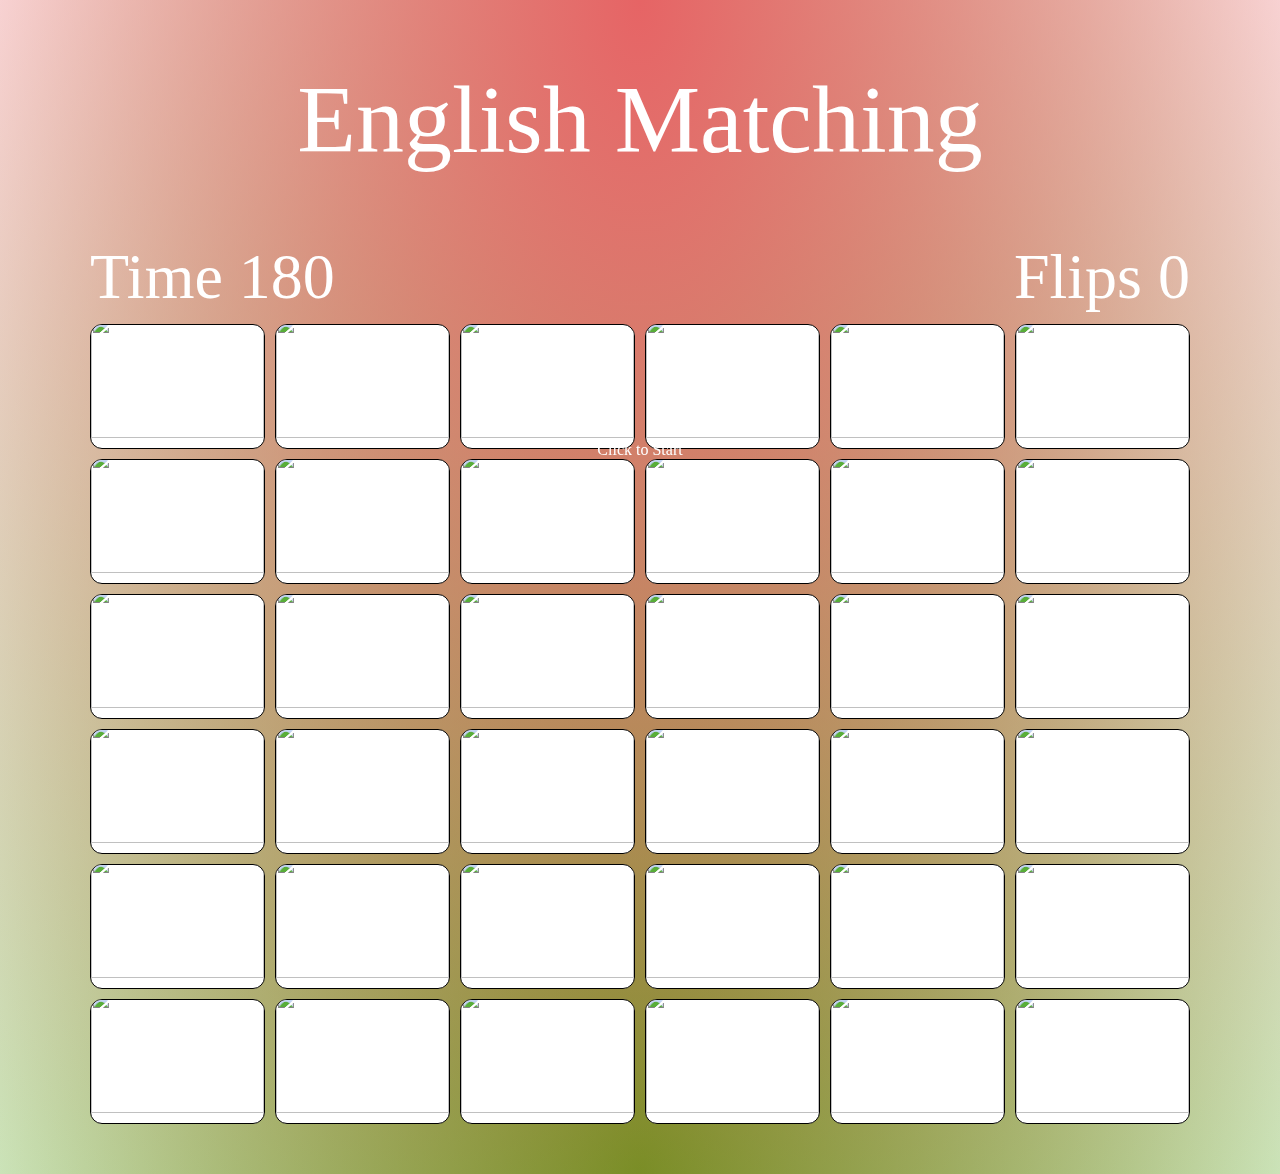
==== index.html @ 0966e4fd "Rename Game.html to index.html" ====
<!DOCTYPE html>
<html lang="en" >
<head>
  <meta charset="UTF-8">
  <title>CodePen - Halloween Card Matching Game</title>
  <link rel='stylesheet' href='https://use.fontawesome.com/releases/v5.3.1/css/all.css'><link rel="stylesheet" href="./style.css">
  <meta name="viewport" content="width=device-width, initial-scale=1.0">
</head>
<body>
<!-- partial:index.partial.html -->
<!DOCTYPE html>
<html>
<head>
  <title>English Matching</title>
</head>

<body>
  <h1 class="page-title">English Matching</h1>
  <div class="overlay-text visible">
    Click to Start
  </div>
  <div id="game-over-text" class="overlay-text">
    GAME OVER
    <span class="overlay-text-small">Click to Restart</span>
  </div>
  <div id="victory-text" class="overlay-text">
    VICTORY
    <span class="overlay-text-small">Click to Restart</span>
  </div>
  <div class="game-container">
    <div class="game-info-container">
      <div class="game-info">
        Time <span id="time-remaining">180</span>
      </div>
      <div class="game-info">
        Flips <span id="flips">0</span>
      </div>
    </div>
    <div class="card">
      <div class="card-back card-face">
        
       
         <img class="spider" src="https://user-images.githubusercontent.com/100898272/156705933-169f14c7-45e8-4ee2-b657-b16a61bffad6.png"
		height=100%
		width=100% />
      </div>
      <div class="card-front card-face">
         <img class="card-value" src="https://user-images.githubusercontent.com/100898272/156705496-aac54f64-726a-4446-b147-4ccee9ac0ccd.png"
		height=100%
		width=100% />
      </div>
    </div>
    <div class="card">
      <div class="card-back card-face">
        
       
         <img class="spider" src="https://user-images.githubusercontent.com/100898272/156705933-169f14c7-45e8-4ee2-b657-b16a61bffad6.png"
		height=100%
		width=100% />
      </div>
      <div class="card-front card-face">
         <img class="card-value" src="https://user-images.githubusercontent.com/100898272/156705496-aac54f64-726a-4446-b147-4ccee9ac0ccd.png"
		height=100%
		width=100% />
      </div>
    </div>
    <div class="card">
      <div class="card-back card-face">
        
       
         <img class="spider" src="https://user-images.githubusercontent.com/100898272/156705933-169f14c7-45e8-4ee2-b657-b16a61bffad6.png"
		height=100%
		width=100% />
      </div>
      <div class="card-front card-face">
         <img class="card-value" src="https://user-images.githubusercontent.com/100898272/156705510-7d9829da-701b-4348-ac73-a3bd9e05caec.png"
		height=100%
		width=100% />
      </div>
    </div>
    <div class="card">
      <div class="card-back card-face">
        
       
         <img class="spider" src="https://user-images.githubusercontent.com/100898272/156705933-169f14c7-45e8-4ee2-b657-b16a61bffad6.png"
		height=100%
		width=100% />
      </div>
      <div class="card-front card-face">
         <img class="card-value" src="https://user-images.githubusercontent.com/100898272/156705510-7d9829da-701b-4348-ac73-a3bd9e05caec.png"
		height=100%
		width=100% />
      </div>
    </div>
   <div class="card">
      <div class="card-back card-face">
        
       
         <img class="spider" src="https://user-images.githubusercontent.com/100898272/156705933-169f14c7-45e8-4ee2-b657-b16a61bffad6.png"
		height=100%
		width=100% />
      </div>
      <div class="card-front card-face">
         <img class="card-value" src="https://user-images.githubusercontent.com/100898272/156705521-0e39ee3a-393b-4f1c-b01b-2b45691d04fe.png"
		height=100%
		width=100% />
      </div>
    </div>
    <div class="card">
      <div class="card-back card-face">
        
       
         <img class="spider" src="https://user-images.githubusercontent.com/100898272/156705933-169f14c7-45e8-4ee2-b657-b16a61bffad6.png"
		height=100%
		width=100% />
      </div>
      <div class="card-front card-face">
         <img class="card-value" src="https://user-images.githubusercontent.com/100898272/156705521-0e39ee3a-393b-4f1c-b01b-2b45691d04fe.png"
		height=100%
		width=100% />
      </div>
    </div>
   <div class="card">
      <div class="card-back card-face">
        
       
         <img class="spider" src="https://user-images.githubusercontent.com/100898272/156705933-169f14c7-45e8-4ee2-b657-b16a61bffad6.png"
		height=100%
		width=100% />
      </div>
      <div class="card-front card-face">
         <img class="card-value" src="https://user-images.githubusercontent.com/100898272/156705526-953dbed5-3d40-4a53-9476-b2b3c7147370.png"
		height=100%
		width=100% />
      </div>
    </div>
   <div class="card">
      <div class="card-back card-face">
        
       
         <img class="spider" src="https://user-images.githubusercontent.com/100898272/156705933-169f14c7-45e8-4ee2-b657-b16a61bffad6.png"
		height=100%
		width=100% />
      </div>
      <div class="card-front card-face">
         <img class="card-value" src="https://user-images.githubusercontent.com/100898272/156705526-953dbed5-3d40-4a53-9476-b2b3c7147370.png"
		height=100%
		width=100% />
      </div>
    </div>
    <div class="card">
      <div class="card-back card-face">
        
       
         <img class="spider" src="https://user-images.githubusercontent.com/100898272/156705933-169f14c7-45e8-4ee2-b657-b16a61bffad6.png"
		height=100%
		width=100% />
      </div>
      <div class="card-front card-face">
         <img class="card-value" src="https://user-images.githubusercontent.com/100898272/156705531-0779aeeb-0baa-4b3f-b584-67cf5a482c87.png"
		height=100%
		width=100% />
      </div>
    </div>
   <div class="card">
      <div class="card-back card-face">
        
       
         <img class="spider" src="https://user-images.githubusercontent.com/100898272/156705933-169f14c7-45e8-4ee2-b657-b16a61bffad6.png"
		height=100%
		width=100% />
      </div>
      <div class="card-front card-face">
         <img class="card-value" src="https://user-images.githubusercontent.com/100898272/156705531-0779aeeb-0baa-4b3f-b584-67cf5a482c87.png"
		height=100%
		width=100% />
      </div>
    </div>
   <div class="card">
      <div class="card-back card-face">
        
       
         <img class="spider" src="https://user-images.githubusercontent.com/100898272/156705933-169f14c7-45e8-4ee2-b657-b16a61bffad6.png"
		height=100%
		width=100% />
      </div>
      <div class="card-front card-face">
         <img class="card-value" src="https://user-images.githubusercontent.com/100898272/156705535-9e7d40fc-11b1-46f9-9b13-ecfb3500dea2.png"
		height=100%
		width=100% />
      </div>
    </div>
   <div class="card">
      <div class="card-back card-face">
        
       
         <img class="spider" src="https://user-images.githubusercontent.com/100898272/156705933-169f14c7-45e8-4ee2-b657-b16a61bffad6.png"
		height=100%
		width=100% />
      </div>
      <div class="card-front card-face">
         <img class="card-value" src="https://user-images.githubusercontent.com/100898272/156705535-9e7d40fc-11b1-46f9-9b13-ecfb3500dea2.png"
		height=100%
		width=100% />
      </div>
    </div>
  <div class="card">
      <div class="card-back card-face">
        
       
         <img class="spider" src="https://user-images.githubusercontent.com/100898272/156705933-169f14c7-45e8-4ee2-b657-b16a61bffad6.png"
		height=100%
		width=100% />
      </div>
      <div class="card-front card-face">
         <img class="card-value" src="https://user-images.githubusercontent.com/100898272/156706523-9264a5cc-a74f-4266-a680-e77778433eb3.png"
		height=100%
		width=100% />
      </div>
    </div>
    <div class="card">
      <div class="card-back card-face">
        
       
         <img class="spider" src="https://user-images.githubusercontent.com/100898272/156705933-169f14c7-45e8-4ee2-b657-b16a61bffad6.png"
		height=100%
		width=100% />
      </div>
      <div class="card-front card-face">
         <img class="card-value" src="https://user-images.githubusercontent.com/100898272/156706523-9264a5cc-a74f-4266-a680-e77778433eb3.png"
		height=100%
		width=100% />
      </div>
    </div>
    <div class="card">
      <div class="card-back card-face">
        
       
         <img class="spider" src="https://user-images.githubusercontent.com/100898272/156705933-169f14c7-45e8-4ee2-b657-b16a61bffad6.png"
		height=100%
		width=100% />
      </div>
      <div class="card-front card-face">
         <img class="card-value" src="https://user-images.githubusercontent.com/100898272/156706540-987090fb-4ddc-48cc-b35a-414b3af1d86f.png"
		height=100%
		width=100% />
      </div>
    </div>
    <div class="card">
      <div class="card-back card-face">
        
       
         <img class="spider" src="https://user-images.githubusercontent.com/100898272/156705933-169f14c7-45e8-4ee2-b657-b16a61bffad6.png"
		height=100%
		width=100% />
      </div>
      <div class="card-front card-face">
         <img class="card-value" src="https://user-images.githubusercontent.com/100898272/156706540-987090fb-4ddc-48cc-b35a-414b3af1d86f.png"
		height=100%
		width=100% />
      </div>
    </div>
   <div class="card">
      <div class="card-back card-face">
        
       
         <img class="spider" src="https://user-images.githubusercontent.com/100898272/156705933-169f14c7-45e8-4ee2-b657-b16a61bffad6.png"
		height=100%
		width=100% />
      </div>
      <div class="card-front card-face">
         <img class="card-value" src="https://user-images.githubusercontent.com/100898272/156706547-aed818b0-c39d-4d94-be36-0a10127a3ea6.png"
		height=100%
		width=100% />
      </div>
    </div>
    <div class="card">
      <div class="card-back card-face">
        
       
         <img class="spider" src="https://user-images.githubusercontent.com/100898272/156705933-169f14c7-45e8-4ee2-b657-b16a61bffad6.png"
		height=100%
		width=100% />
      </div>
      <div class="card-front card-face">
         <img class="card-value" src="https://user-images.githubusercontent.com/100898272/156706547-aed818b0-c39d-4d94-be36-0a10127a3ea6.png"
		height=100%
		width=100% />
      </div>
    </div>
   <div class="card">
      <div class="card-back card-face">
        
       
         <img class="spider" src="https://user-images.githubusercontent.com/100898272/156705933-169f14c7-45e8-4ee2-b657-b16a61bffad6.png"
		height=100%
		width=100% />
      </div>
      <div class="card-front card-face">
         <img class="card-value" src="https://user-images.githubusercontent.com/100898272/156706555-fb93147d-bb76-4562-9a2c-64f6d8503f13.png"
		height=100%
		width=100% />
      </div>
    </div>
   <div class="card">
      <div class="card-back card-face">
        
       
         <img class="spider" src="https://user-images.githubusercontent.com/100898272/156705933-169f14c7-45e8-4ee2-b657-b16a61bffad6.png"
		height=100%
		width=100% />
      </div>
      <div class="card-front card-face">
         <img class="card-value" src="https://user-images.githubusercontent.com/100898272/156706555-fb93147d-bb76-4562-9a2c-64f6d8503f13.png"
		height=100%
		width=100% />
      </div>
    </div>
    <div class="card">
      <div class="card-back card-face">
        
       
         <img class="spider" src="https://user-images.githubusercontent.com/100898272/156705933-169f14c7-45e8-4ee2-b657-b16a61bffad6.png"
		height=100%
		width=100% />
      </div>
      <div class="card-front card-face">
         <img class="card-value" src="https://user-images.githubusercontent.com/100898272/156706564-e84c386c-4c3e-456c-8547-d40b48901c0b.png"
		height=100%
		width=100% />
      </div>
    </div>
   <div class="card">
      <div class="card-back card-face">
        
       
         <img class="spider" src="https://user-images.githubusercontent.com/100898272/156705933-169f14c7-45e8-4ee2-b657-b16a61bffad6.png"
		height=100%
		width=100% />
      </div>
      <div class="card-front card-face">
         <img class="card-value" src="https://user-images.githubusercontent.com/100898272/156706564-e84c386c-4c3e-456c-8547-d40b48901c0b.png"
		height=100%
		width=100% />
      </div>
    </div>
   <div class="card">
      <div class="card-back card-face">
        
       
         <img class="spider" src="https://user-images.githubusercontent.com/100898272/156705933-169f14c7-45e8-4ee2-b657-b16a61bffad6.png"
		height=100%
		width=100% />
      </div>
      <div class="card-front card-face">
         <img class="card-value" src="https://user-images.githubusercontent.com/100898272/156706566-597dd6d1-7a72-462b-a56a-f07098039c27.png"
		height=100%
		width=100% />
      </div>
    </div>
   <div class="card">
      <div class="card-back card-face">
        
       
         <img class="spider" src="https://user-images.githubusercontent.com/100898272/156705933-169f14c7-45e8-4ee2-b657-b16a61bffad6.png"
		height=100%
		width=100% />
      </div>
      <div class="card-front card-face">
         <img class="card-value" src="https://user-images.githubusercontent.com/100898272/156706566-597dd6d1-7a72-462b-a56a-f07098039c27.png"
		height=100%
		width=100% />
      </div>
    </div>
<div class="card">
      <div class="card-back card-face">
        
       
         <img class="spider" src="https://user-images.githubusercontent.com/100898272/156705933-169f14c7-45e8-4ee2-b657-b16a61bffad6.png"
		height=100%
		width=100% />
      </div>
      <div class="card-front card-face">
         <img class="card-value" src="https://user-images.githubusercontent.com/100898272/156706570-548b09d2-8688-4b89-a5d2-d0da3095db58.png"
		height=100%
		width=100% />
      </div>
    </div>
   <div class="card">
      <div class="card-back card-face">
        
       
         <img class="spider" src="https://user-images.githubusercontent.com/100898272/156705933-169f14c7-45e8-4ee2-b657-b16a61bffad6.png"
		height=100%
		width=100% />
      </div>
      <div class="card-front card-face">
         <img class="card-value" src="https://user-images.githubusercontent.com/100898272/156706570-548b09d2-8688-4b89-a5d2-d0da3095db58.png"
		height=100%
		width=100% />
      </div>
    </div><div class="card">
      <div class="card-back card-face">
        
       
         <img class="spider" src="https://user-images.githubusercontent.com/100898272/156705933-169f14c7-45e8-4ee2-b657-b16a61bffad6.png"
		height=100%
		width=100% />
      </div>
      <div class="card-front card-face">
         <img class="card-value" src="https://user-images.githubusercontent.com/100898272/156706575-e2cd18ba-7a4e-4e1d-94fe-3e03134be5a5.png"
		height=100%
		width=100% />
      </div>
    </div>
   <div class="card">
      <div class="card-back card-face">
        
       
         <img class="spider" src="https://user-images.githubusercontent.com/100898272/156705933-169f14c7-45e8-4ee2-b657-b16a61bffad6.png"
		height=100%
		width=100% />
      </div>
      <div class="card-front card-face">
         <img class="card-value" src="https://user-images.githubusercontent.com/100898272/156706575-e2cd18ba-7a4e-4e1d-94fe-3e03134be5a5.png"
		height=100%
		width=100% />
      </div>
    </div><div class="card">
      <div class="card-back card-face">
        
       
         <img class="spider" src="https://user-images.githubusercontent.com/100898272/156705933-169f14c7-45e8-4ee2-b657-b16a61bffad6.png"
		height=100%
		width=100% />
      </div>
      <div class="card-front card-face">
         <img class="card-value" src="https://user-images.githubusercontent.com/100898272/156706582-b5665379-726a-456d-8518-91feb903bbc4.png"
		height=100%
		width=100% />
      </div>
    </div>
   <div class="card">
      <div class="card-back card-face">
        
       
         <img class="spider" src="https://user-images.githubusercontent.com/100898272/156705933-169f14c7-45e8-4ee2-b657-b16a61bffad6.png"
		height=100%
		width=100% />
      </div>
      <div class="card-front card-face">
         <img class="card-value" src="https://user-images.githubusercontent.com/100898272/156706582-b5665379-726a-456d-8518-91feb903bbc4.png"
		height=100%
		width=100% />
      </div>
    </div><div class="card">
      <div class="card-back card-face">
        
       
         <img class="spider" src="https://user-images.githubusercontent.com/100898272/156705933-169f14c7-45e8-4ee2-b657-b16a61bffad6.png"
		height=100%
		width=100% />
      </div>
      <div class="card-front card-face">
         <img class="card-value" src="https://user-images.githubusercontent.com/100898272/156706593-e77d6384-0fb2-4a97-952d-b6ee3f6651bc.png"
		height=100%
		width=100% />
      </div>
    </div>
   <div class="card">
      <div class="card-back card-face">
        
       
         <img class="spider" src="https://user-images.githubusercontent.com/100898272/156705933-169f14c7-45e8-4ee2-b657-b16a61bffad6.png"
		height=100%
		width=100% />
      </div>
      <div class="card-front card-face">
         <img class="card-value" src="https://user-images.githubusercontent.com/100898272/156706593-e77d6384-0fb2-4a97-952d-b6ee3f6651bc.png"
		height=100%
		width=100% />
      </div>
    </div><div class="card">
      <div class="card-back card-face">
        
       
         <img class="spider" src="https://user-images.githubusercontent.com/100898272/156705933-169f14c7-45e8-4ee2-b657-b16a61bffad6.png"
		height=100%
		width=100% />
      </div>
      <div class="card-front card-face">
         <img class="card-value" src="https://user-images.githubusercontent.com/100898272/156706600-6d1b7e76-93d5-416f-93ad-53df4dec6a13.png"
		height=100%
		width=100% />
      </div>
    </div>
   <div class="card">
      <div class="card-back card-face">
        
       
         <img class="spider" src="https://user-images.githubusercontent.com/100898272/156705933-169f14c7-45e8-4ee2-b657-b16a61bffad6.png"
		height=100%
		width=100% />
      </div>
      <div class="card-front card-face">
         <img class="card-value" src="https://user-images.githubusercontent.com/100898272/156706600-6d1b7e76-93d5-416f-93ad-53df4dec6a13.png"
		height=100%
		width=100% />
      </div>
    </div><div class="card">
      <div class="card-back card-face">
        
       
         <img class="spider" src="https://user-images.githubusercontent.com/100898272/156705933-169f14c7-45e8-4ee2-b657-b16a61bffad6.png"
		height=100%
		width=100% />
      </div>
      <div class="card-front card-face">
         <img class="card-value" src="https://user-images.githubusercontent.com/100898272/156706613-9b2b8c86-9d1a-487a-8635-e20df8571b2d.png"
		height=100%
		width=100% />
      </div>
    </div>
   <div class="card">
      <div class="card-back card-face">
        
       
         <img class="spider" src="https://user-images.githubusercontent.com/100898272/156705933-169f14c7-45e8-4ee2-b657-b16a61bffad6.png"
		height=100%
		width=100% />
      </div>
      <div class="card-front card-face">
         <img class="card-value" src="https://user-images.githubusercontent.com/100898272/156706613-9b2b8c86-9d1a-487a-8635-e20df8571b2d.png"
		height=100%
		width=100% />
      </div>
    </div>
  </div>
</body>
 
      
      
     
      
      
      
      
      
      
      
      
      
      
    
</html>
<!-- partial -->
  <script  src="./script.js"></script>

</body>
</html>
---- style.css ----
@font-face {
  font-family: "Monaco";
  //src: url("https://raw.githubusercontent.com/WebDevSimplified/Mix-Or-Match/master/Assets/Fonts/Creepy.woff?raw=true") format("woff"), url("https://raw.githubusercontent.com/WebDevSimplified/Mix-Or-Match/master/Assets/Fonts/Creepy.woff2?raw=true") format("woff2")
}

@font-face {
  font-family: "Monaco";
  //src: url("https://raw.githubusercontent.com/WebDevSimplified/Mix-Or-Match/master/Assets/Fonts/Lunacy.woff") format("woff"), url("https://raw.githubusercontent.com/WebDevSimplified/Mix-Or-Match/master/Assets/Fonts/Lunacy.woff2") format("woff2")
}

* {
  box-sizing: border-box;
}

html {
  min-height: 100vh;
  cursor: url("https://raw.githubusercontent.com/WebDevSimplified/Mix-Or-Match/master/Assets/Cursors/Ghost.cur"), auto;
}

body {
  margin: 0;
  background: radial-gradient(ellipse at top, #e66465, transparent),
            radial-gradient(ellipse at bottom, #4d9f0c, transparent);
}

.page-title {
  color: white;
  font-family: Creepy, serif;
  font-weight: normal;
  text-align: center;
  font-size: 6em;
}

.game-info-container {
  grid-column: 1 / -1;
  display: flex;
  justify-content: space-between;
}

.game-info {
  font-family: Lunacy, serif;
  color: white;
  font-size: 4em;
}

.game-container {
  display: grid;
  grid-template-columns: repeat(6, auto);
  grid-gap: 10px;
  margin: 50px;
  justify-content: center;
  perspective: 500px;
}

.card {
  position: relative;
  height: 125px;
  width: 175px;
}

.card:hover {
  cursor: url("https://raw.githubusercontent.com/WebDevSimplified/Mix-Or-Match/master/Assets/Cursors/GhostHover.cur"), auto;
}

.card-face {
  position: absolute;
  width: 100%;
  height: 100%;
  display: flex;
  justify-content: center;
  align-items: center;
  overflow: hidden;
  backface-visibility: hidden;
  border-radius: 12px;
  border-width: 1px;
  border-style: solid;
  transition: transform 500ms ease-in-out;
}

.card.visible .card-back {
  transform: rotateY(-180deg);
}

.card.visible .card-front {
  transform: rotateY(0)
}

.card.matched .card-value {
  animation: blinker 1s linear infinite 500ms;
  animation-iteration-count: 1;
}

.overlay-text {
  display: none;
  position: fixed;
  top: 0;
  left: 0;
  right: 0;
  bottom: 0;
  justify-content: center;
  align-items: center;
  z-index: 100;
  color: white;
  font-family: Creepy, serif;
}

.overlay-text-small {
  font-size: .3em;
}

.overlay-text.visible {
  display: flex;
  flex-direction: column;
  animation: overlay-grow 500ms forwards;
}

@keyframes overlay-grow {
  from {
    background-color: rgba(0, 0, 0, 0);
    font-size: 0;
  }
  to {
    background-color: rgba(0, 0, 0, .8);
    font-size: 10em;
  }
}

@keyframes blinker {
  0% { opacity: 0; }
}

.card-back {
  background-color: white;
  border-color: radial-gradient(#e66465, #9198e5);
}

.card-front {
  background-color: white;
  border-color: radial-gradient(#e66465, #9198e5);
  transform: rotateY(180deg);
}

.card-value {
  transition: transform 100ms ease-in-out;
  transform: scale(.9);
}

.card-front:hover .card-value {
  transform: scale(1);
}

.cob-web {
  position: absolute;
  width: 47px;
  height: 47px;
  transition: width 100ms ease-in-out, height 100ms ease-in-out;
}

.card-face:hover .cob-web {
  width: 52px;
  height: 52px;
}

.cob-web-top-left {
  transform: rotate(270deg);
  top: 0;
  left: 0;
}

.cob-web-top-right {
  top: 0;
  right: 0;
}

.cob-web-bottom-left {
  transform: rotate(180deg);
  bottom: 0;
  left: 0;
}

.cob-web-bottom-right {
  transform: rotate(90deg);
  bottom: 0;
  right: 0;
}

.spider {
  align-self: flex-start;
  transform: translateY(-10px);
  transition: transform 100ms ease-in-out;
}

.card-back:hover .spider {
  transform: translateY(0)
}

@media (max-width: 600px) {
  .game-container {
    grid-template-columns: repeat(2, auto);
  }

  .game-info-container {
    flex-direction: column;
    align-items: center;
  }
}














/* Background Styles Only */

@import url('https://fonts.googleapis.com/css?family=Raleway');

.side-links {
  position: absolute;
  top: 15px;
  right: 15px;
}

.side-link {
  font-family: Raleway;
  display: flex;
  align-items: center;
  justify-content: center;
  text-decoration: none;
  margin-bottom: 10px;
  color: white;
  width: 180px;
  padding: 10px 0;
  border-radius: 10px;
}

.side-link-youtube {
  background-color: red;
}

.side-link-twitter {
  background-color: #1DA1F2;
}

.side-link-github {
  background-color: #6e5494;
}

.side-link-text {
  margin-left: 10px;
  font-size: 18px;
}

.side-link-icon {
  color: white;
  font-size: 30px;
}
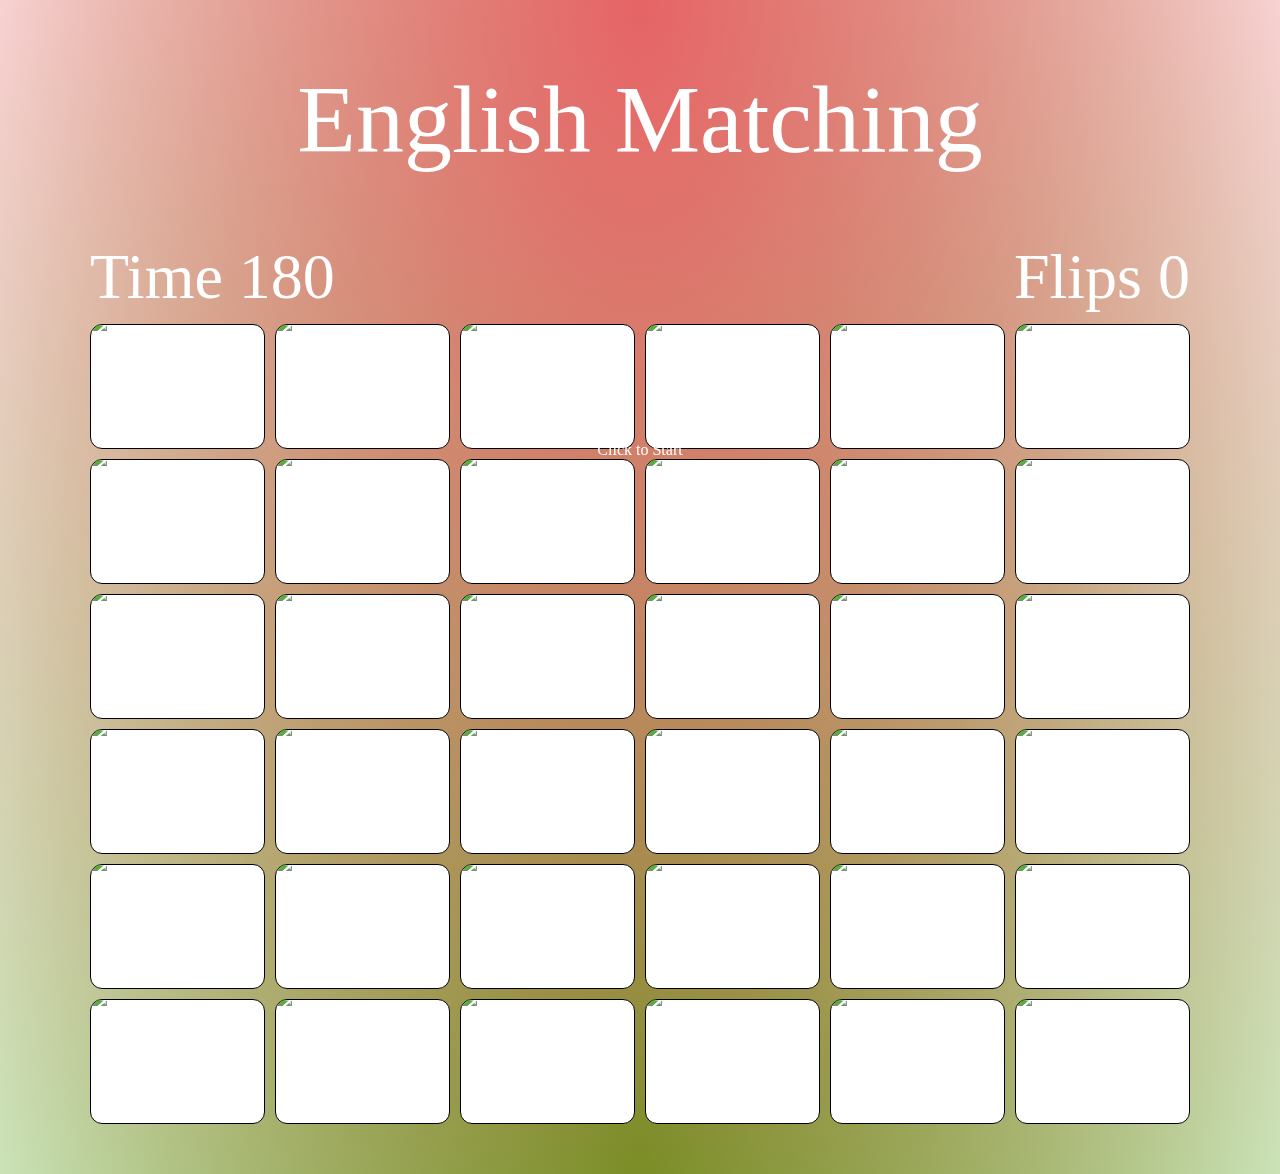
==== commit ed3c2693: "Add files via upload" ====
--- a/index.html
+++ b/index.html
@@ -41,167 +41,143 @@
         
        
          <img class="spider" src="https://user-images.githubusercontent.com/100898272/156705933-169f14c7-45e8-4ee2-b657-b16a61bffad6.png"
-		height=100%
-		width=100% />
+		style="width:100%;">
       </div>
       <div class="card-front card-face">
          <img class="card-value" src="https://user-images.githubusercontent.com/100898272/156705496-aac54f64-726a-4446-b147-4ccee9ac0ccd.png"
-		height=100%
-		width=100% />
-      </div>
-    </div>
-    <div class="card">
-      <div class="card-back card-face">
-        
-       
-         <img class="spider" src="https://user-images.githubusercontent.com/100898272/156705933-169f14c7-45e8-4ee2-b657-b16a61bffad6.png"
-		height=100%
-		width=100% />
+		style="width:100%;">
+      </div>
+    </div>
+    <div class="card">
+      <div class="card-back card-face">
+        
+       
+         <img class="spider" src="https://user-images.githubusercontent.com/100898272/156705933-169f14c7-45e8-4ee2-b657-b16a61bffad6.png"
+		style="width:100%;">
       </div>
       <div class="card-front card-face">
          <img class="card-value" src="https://user-images.githubusercontent.com/100898272/156705496-aac54f64-726a-4446-b147-4ccee9ac0ccd.png"
-		height=100%
-		width=100% />
-      </div>
-    </div>
-    <div class="card">
-      <div class="card-back card-face">
-        
-       
-         <img class="spider" src="https://user-images.githubusercontent.com/100898272/156705933-169f14c7-45e8-4ee2-b657-b16a61bffad6.png"
-		height=100%
-		width=100% />
+		style="width:100%;">
+      </div>
+    </div>
+    <div class="card">
+      <div class="card-back card-face">
+        
+       
+         <img class="spider" src="https://user-images.githubusercontent.com/100898272/156705933-169f14c7-45e8-4ee2-b657-b16a61bffad6.png"
+		style="width:100%;">
       </div>
       <div class="card-front card-face">
          <img class="card-value" src="https://user-images.githubusercontent.com/100898272/156705510-7d9829da-701b-4348-ac73-a3bd9e05caec.png"
-		height=100%
-		width=100% />
-      </div>
-    </div>
-    <div class="card">
-      <div class="card-back card-face">
-        
-       
-         <img class="spider" src="https://user-images.githubusercontent.com/100898272/156705933-169f14c7-45e8-4ee2-b657-b16a61bffad6.png"
-		height=100%
-		width=100% />
+		style="width:100%;">
+      </div>
+    </div>
+    <div class="card">
+      <div class="card-back card-face">
+        
+       
+         <img class="spider" src="https://user-images.githubusercontent.com/100898272/156705933-169f14c7-45e8-4ee2-b657-b16a61bffad6.png"
+		style="width:100%;">
       </div>
       <div class="card-front card-face">
          <img class="card-value" src="https://user-images.githubusercontent.com/100898272/156705510-7d9829da-701b-4348-ac73-a3bd9e05caec.png"
-		height=100%
-		width=100% />
-      </div>
-    </div>
-   <div class="card">
-      <div class="card-back card-face">
-        
-       
-         <img class="spider" src="https://user-images.githubusercontent.com/100898272/156705933-169f14c7-45e8-4ee2-b657-b16a61bffad6.png"
-		height=100%
-		width=100% />
+		style="width:100%;">
+      </div>
+    </div>
+   <div class="card">
+      <div class="card-back card-face">
+        
+       
+         <img class="spider" src="https://user-images.githubusercontent.com/100898272/156705933-169f14c7-45e8-4ee2-b657-b16a61bffad6.png"
+		style="width:100%;">
       </div>
       <div class="card-front card-face">
          <img class="card-value" src="https://user-images.githubusercontent.com/100898272/156705521-0e39ee3a-393b-4f1c-b01b-2b45691d04fe.png"
-		height=100%
-		width=100% />
-      </div>
-    </div>
-    <div class="card">
-      <div class="card-back card-face">
-        
-       
-         <img class="spider" src="https://user-images.githubusercontent.com/100898272/156705933-169f14c7-45e8-4ee2-b657-b16a61bffad6.png"
-		height=100%
-		width=100% />
+		style="width:100%;">
+      </div>
+    </div>
+    <div class="card">
+      <div class="card-back card-face">
+        
+       
+         <img class="spider" src="https://user-images.githubusercontent.com/100898272/156705933-169f14c7-45e8-4ee2-b657-b16a61bffad6.png"
+		style="width:100%;">
       </div>
       <div class="card-front card-face">
          <img class="card-value" src="https://user-images.githubusercontent.com/100898272/156705521-0e39ee3a-393b-4f1c-b01b-2b45691d04fe.png"
-		height=100%
-		width=100% />
-      </div>
-    </div>
-   <div class="card">
-      <div class="card-back card-face">
-        
-       
-         <img class="spider" src="https://user-images.githubusercontent.com/100898272/156705933-169f14c7-45e8-4ee2-b657-b16a61bffad6.png"
-		height=100%
-		width=100% />
+		style="width:100%;">
+      </div>
+    </div>
+   <div class="card">
+      <div class="card-back card-face">
+        
+       
+         <img class="spider" src="https://user-images.githubusercontent.com/100898272/156705933-169f14c7-45e8-4ee2-b657-b16a61bffad6.png"
+		style="width:100%;">
       </div>
       <div class="card-front card-face">
          <img class="card-value" src="https://user-images.githubusercontent.com/100898272/156705526-953dbed5-3d40-4a53-9476-b2b3c7147370.png"
-		height=100%
-		width=100% />
-      </div>
-    </div>
-   <div class="card">
-      <div class="card-back card-face">
-        
-       
-         <img class="spider" src="https://user-images.githubusercontent.com/100898272/156705933-169f14c7-45e8-4ee2-b657-b16a61bffad6.png"
-		height=100%
-		width=100% />
+		style="width:100%;">
+      </div>
+    </div>
+   <div class="card">
+      <div class="card-back card-face">
+        
+       
+         <img class="spider" src="https://user-images.githubusercontent.com/100898272/156705933-169f14c7-45e8-4ee2-b657-b16a61bffad6.png"
+		style="width:100%;">
       </div>
       <div class="card-front card-face">
          <img class="card-value" src="https://user-images.githubusercontent.com/100898272/156705526-953dbed5-3d40-4a53-9476-b2b3c7147370.png"
-		height=100%
-		width=100% />
-      </div>
-    </div>
-    <div class="card">
-      <div class="card-back card-face">
-        
-       
-         <img class="spider" src="https://user-images.githubusercontent.com/100898272/156705933-169f14c7-45e8-4ee2-b657-b16a61bffad6.png"
-		height=100%
-		width=100% />
+		style="width:100%;">
+      </div>
+    </div>
+    <div class="card">
+      <div class="card-back card-face">
+        
+       
+         <img class="spider" src="https://user-images.githubusercontent.com/100898272/156705933-169f14c7-45e8-4ee2-b657-b16a61bffad6.png"
+		style="width:100%;">
       </div>
       <div class="card-front card-face">
          <img class="card-value" src="https://user-images.githubusercontent.com/100898272/156705531-0779aeeb-0baa-4b3f-b584-67cf5a482c87.png"
-		height=100%
-		width=100% />
-      </div>
-    </div>
-   <div class="card">
-      <div class="card-back card-face">
-        
-       
-         <img class="spider" src="https://user-images.githubusercontent.com/100898272/156705933-169f14c7-45e8-4ee2-b657-b16a61bffad6.png"
-		height=100%
-		width=100% />
+		style="width:100%;">
+      </div>
+    </div>
+   <div class="card">
+      <div class="card-back card-face">
+        
+       
+         <img class="spider" src="https://user-images.githubusercontent.com/100898272/156705933-169f14c7-45e8-4ee2-b657-b16a61bffad6.png"
+		style="width:100%;">
       </div>
       <div class="card-front card-face">
          <img class="card-value" src="https://user-images.githubusercontent.com/100898272/156705531-0779aeeb-0baa-4b3f-b584-67cf5a482c87.png"
-		height=100%
-		width=100% />
-      </div>
-    </div>
-   <div class="card">
-      <div class="card-back card-face">
-        
-       
-         <img class="spider" src="https://user-images.githubusercontent.com/100898272/156705933-169f14c7-45e8-4ee2-b657-b16a61bffad6.png"
-		height=100%
-		width=100% />
+		style="width:100%;">
+      </div>
+    </div>
+   <div class="card">
+      <div class="card-back card-face">
+        
+       
+         <img class="spider" src="https://user-images.githubusercontent.com/100898272/156705933-169f14c7-45e8-4ee2-b657-b16a61bffad6.png"
+		style="width:100%;">
       </div>
       <div class="card-front card-face">
          <img class="card-value" src="https://user-images.githubusercontent.com/100898272/156705535-9e7d40fc-11b1-46f9-9b13-ecfb3500dea2.png"
-		height=100%
-		width=100% />
-      </div>
-    </div>
-   <div class="card">
-      <div class="card-back card-face">
-        
-       
-         <img class="spider" src="https://user-images.githubusercontent.com/100898272/156705933-169f14c7-45e8-4ee2-b657-b16a61bffad6.png"
-		height=100%
-		width=100% />
+		style="width:100%;">
+      </div>
+    </div>
+   <div class="card">
+      <div class="card-back card-face">
+        
+       
+         <img class="spider" src="https://user-images.githubusercontent.com/100898272/156705933-169f14c7-45e8-4ee2-b657-b16a61bffad6.png"
+		style="width:100%;">
       </div>
       <div class="card-front card-face">
          <img class="card-value" src="https://user-images.githubusercontent.com/100898272/156705535-9e7d40fc-11b1-46f9-9b13-ecfb3500dea2.png"
-		height=100%
-		width=100% />
+		style="width:100%;">
       </div>
     </div>
   <div class="card">
@@ -209,167 +185,143 @@
         
        
          <img class="spider" src="https://user-images.githubusercontent.com/100898272/156705933-169f14c7-45e8-4ee2-b657-b16a61bffad6.png"
-		height=100%
-		width=100% />
+		style="width:100%;">
       </div>
       <div class="card-front card-face">
          <img class="card-value" src="https://user-images.githubusercontent.com/100898272/156706523-9264a5cc-a74f-4266-a680-e77778433eb3.png"
-		height=100%
-		width=100% />
-      </div>
-    </div>
-    <div class="card">
-      <div class="card-back card-face">
-        
-       
-         <img class="spider" src="https://user-images.githubusercontent.com/100898272/156705933-169f14c7-45e8-4ee2-b657-b16a61bffad6.png"
-		height=100%
-		width=100% />
+		style="width:100%;">
+      </div>
+    </div>
+    <div class="card">
+      <div class="card-back card-face">
+        
+       
+         <img class="spider" src="https://user-images.githubusercontent.com/100898272/156705933-169f14c7-45e8-4ee2-b657-b16a61bffad6.png"
+		style="width:100%;">
       </div>
       <div class="card-front card-face">
          <img class="card-value" src="https://user-images.githubusercontent.com/100898272/156706523-9264a5cc-a74f-4266-a680-e77778433eb3.png"
-		height=100%
-		width=100% />
-      </div>
-    </div>
-    <div class="card">
-      <div class="card-back card-face">
-        
-       
-         <img class="spider" src="https://user-images.githubusercontent.com/100898272/156705933-169f14c7-45e8-4ee2-b657-b16a61bffad6.png"
-		height=100%
-		width=100% />
+		style="width:100%;">
+      </div>
+    </div>
+    <div class="card">
+      <div class="card-back card-face">
+        
+       
+         <img class="spider" src="https://user-images.githubusercontent.com/100898272/156705933-169f14c7-45e8-4ee2-b657-b16a61bffad6.png"
+		style="width:100%;">
       </div>
       <div class="card-front card-face">
          <img class="card-value" src="https://user-images.githubusercontent.com/100898272/156706540-987090fb-4ddc-48cc-b35a-414b3af1d86f.png"
-		height=100%
-		width=100% />
-      </div>
-    </div>
-    <div class="card">
-      <div class="card-back card-face">
-        
-       
-         <img class="spider" src="https://user-images.githubusercontent.com/100898272/156705933-169f14c7-45e8-4ee2-b657-b16a61bffad6.png"
-		height=100%
-		width=100% />
+		style="width:100%;">
+      </div>
+    </div>
+    <div class="card">
+      <div class="card-back card-face">
+        
+       
+         <img class="spider" src="https://user-images.githubusercontent.com/100898272/156705933-169f14c7-45e8-4ee2-b657-b16a61bffad6.png"
+		style="width:100%;">
       </div>
       <div class="card-front card-face">
          <img class="card-value" src="https://user-images.githubusercontent.com/100898272/156706540-987090fb-4ddc-48cc-b35a-414b3af1d86f.png"
-		height=100%
-		width=100% />
-      </div>
-    </div>
-   <div class="card">
-      <div class="card-back card-face">
-        
-       
-         <img class="spider" src="https://user-images.githubusercontent.com/100898272/156705933-169f14c7-45e8-4ee2-b657-b16a61bffad6.png"
-		height=100%
-		width=100% />
+		style="width:100%;">
+      </div>
+    </div>
+   <div class="card">
+      <div class="card-back card-face">
+        
+       
+         <img class="spider" src="https://user-images.githubusercontent.com/100898272/156705933-169f14c7-45e8-4ee2-b657-b16a61bffad6.png"
+		style="width:100%;">
       </div>
       <div class="card-front card-face">
          <img class="card-value" src="https://user-images.githubusercontent.com/100898272/156706547-aed818b0-c39d-4d94-be36-0a10127a3ea6.png"
-		height=100%
-		width=100% />
-      </div>
-    </div>
-    <div class="card">
-      <div class="card-back card-face">
-        
-       
-         <img class="spider" src="https://user-images.githubusercontent.com/100898272/156705933-169f14c7-45e8-4ee2-b657-b16a61bffad6.png"
-		height=100%
-		width=100% />
+		style="width:100%;">
+      </div>
+    </div>
+    <div class="card">
+      <div class="card-back card-face">
+        
+       
+         <img class="spider" src="https://user-images.githubusercontent.com/100898272/156705933-169f14c7-45e8-4ee2-b657-b16a61bffad6.png"
+		style="width:100%;">
       </div>
       <div class="card-front card-face">
          <img class="card-value" src="https://user-images.githubusercontent.com/100898272/156706547-aed818b0-c39d-4d94-be36-0a10127a3ea6.png"
-		height=100%
-		width=100% />
-      </div>
-    </div>
-   <div class="card">
-      <div class="card-back card-face">
-        
-       
-         <img class="spider" src="https://user-images.githubusercontent.com/100898272/156705933-169f14c7-45e8-4ee2-b657-b16a61bffad6.png"
-		height=100%
-		width=100% />
+		style="width:100%;">
+      </div>
+    </div>
+   <div class="card">
+      <div class="card-back card-face">
+        
+       
+         <img class="spider" src="https://user-images.githubusercontent.com/100898272/156705933-169f14c7-45e8-4ee2-b657-b16a61bffad6.png"
+		style="width:100%;">
       </div>
       <div class="card-front card-face">
          <img class="card-value" src="https://user-images.githubusercontent.com/100898272/156706555-fb93147d-bb76-4562-9a2c-64f6d8503f13.png"
-		height=100%
-		width=100% />
-      </div>
-    </div>
-   <div class="card">
-      <div class="card-back card-face">
-        
-       
-         <img class="spider" src="https://user-images.githubusercontent.com/100898272/156705933-169f14c7-45e8-4ee2-b657-b16a61bffad6.png"
-		height=100%
-		width=100% />
+		style="width:100%;">
+      </div>
+    </div>
+   <div class="card">
+      <div class="card-back card-face">
+        
+       
+         <img class="spider" src="https://user-images.githubusercontent.com/100898272/156705933-169f14c7-45e8-4ee2-b657-b16a61bffad6.png"
+		style="width:100%;">
       </div>
       <div class="card-front card-face">
          <img class="card-value" src="https://user-images.githubusercontent.com/100898272/156706555-fb93147d-bb76-4562-9a2c-64f6d8503f13.png"
-		height=100%
-		width=100% />
-      </div>
-    </div>
-    <div class="card">
-      <div class="card-back card-face">
-        
-       
-         <img class="spider" src="https://user-images.githubusercontent.com/100898272/156705933-169f14c7-45e8-4ee2-b657-b16a61bffad6.png"
-		height=100%
-		width=100% />
+		style="width:100%;">
+      </div>
+    </div>
+    <div class="card">
+      <div class="card-back card-face">
+        
+       
+         <img class="spider" src="https://user-images.githubusercontent.com/100898272/156705933-169f14c7-45e8-4ee2-b657-b16a61bffad6.png"
+		style="width:100%;">
       </div>
       <div class="card-front card-face">
          <img class="card-value" src="https://user-images.githubusercontent.com/100898272/156706564-e84c386c-4c3e-456c-8547-d40b48901c0b.png"
-		height=100%
-		width=100% />
-      </div>
-    </div>
-   <div class="card">
-      <div class="card-back card-face">
-        
-       
-         <img class="spider" src="https://user-images.githubusercontent.com/100898272/156705933-169f14c7-45e8-4ee2-b657-b16a61bffad6.png"
-		height=100%
-		width=100% />
+		style="width:100%;">
+      </div>
+    </div>
+   <div class="card">
+      <div class="card-back card-face">
+        
+       
+         <img class="spider" src="https://user-images.githubusercontent.com/100898272/156705933-169f14c7-45e8-4ee2-b657-b16a61bffad6.png"
+		style="width:100%;">
       </div>
       <div class="card-front card-face">
          <img class="card-value" src="https://user-images.githubusercontent.com/100898272/156706564-e84c386c-4c3e-456c-8547-d40b48901c0b.png"
-		height=100%
-		width=100% />
-      </div>
-    </div>
-   <div class="card">
-      <div class="card-back card-face">
-        
-       
-         <img class="spider" src="https://user-images.githubusercontent.com/100898272/156705933-169f14c7-45e8-4ee2-b657-b16a61bffad6.png"
-		height=100%
-		width=100% />
+		style="width:100%;">
+      </div>
+    </div>
+   <div class="card">
+      <div class="card-back card-face">
+        
+       
+         <img class="spider" src="https://user-images.githubusercontent.com/100898272/156705933-169f14c7-45e8-4ee2-b657-b16a61bffad6.png"
+		style="width:100%;">
       </div>
       <div class="card-front card-face">
          <img class="card-value" src="https://user-images.githubusercontent.com/100898272/156706566-597dd6d1-7a72-462b-a56a-f07098039c27.png"
-		height=100%
-		width=100% />
-      </div>
-    </div>
-   <div class="card">
-      <div class="card-back card-face">
-        
-       
-         <img class="spider" src="https://user-images.githubusercontent.com/100898272/156705933-169f14c7-45e8-4ee2-b657-b16a61bffad6.png"
-		height=100%
-		width=100% />
+		style="width:100%;">
+      </div>
+    </div>
+   <div class="card">
+      <div class="card-back card-face">
+        
+       
+         <img class="spider" src="https://user-images.githubusercontent.com/100898272/156705933-169f14c7-45e8-4ee2-b657-b16a61bffad6.png"
+		style="width:100%;">
       </div>
       <div class="card-front card-face">
          <img class="card-value" src="https://user-images.githubusercontent.com/100898272/156706566-597dd6d1-7a72-462b-a56a-f07098039c27.png"
-		height=100%
-		width=100% />
+		style="width:100%;">
       </div>
     </div>
 <div class="card">
@@ -377,162 +329,138 @@
         
        
          <img class="spider" src="https://user-images.githubusercontent.com/100898272/156705933-169f14c7-45e8-4ee2-b657-b16a61bffad6.png"
-		height=100%
-		width=100% />
+		style="width:100%;">
       </div>
       <div class="card-front card-face">
          <img class="card-value" src="https://user-images.githubusercontent.com/100898272/156706570-548b09d2-8688-4b89-a5d2-d0da3095db58.png"
-		height=100%
-		width=100% />
-      </div>
-    </div>
-   <div class="card">
-      <div class="card-back card-face">
-        
-       
-         <img class="spider" src="https://user-images.githubusercontent.com/100898272/156705933-169f14c7-45e8-4ee2-b657-b16a61bffad6.png"
-		height=100%
-		width=100% />
+		style="width:100%;">
+      </div>
+    </div>
+   <div class="card">
+      <div class="card-back card-face">
+        
+       
+         <img class="spider" src="https://user-images.githubusercontent.com/100898272/156705933-169f14c7-45e8-4ee2-b657-b16a61bffad6.png"
+		style="width:100%;">
       </div>
       <div class="card-front card-face">
          <img class="card-value" src="https://user-images.githubusercontent.com/100898272/156706570-548b09d2-8688-4b89-a5d2-d0da3095db58.png"
-		height=100%
-		width=100% />
+		style="width:100%;">
       </div>
     </div><div class="card">
       <div class="card-back card-face">
         
        
          <img class="spider" src="https://user-images.githubusercontent.com/100898272/156705933-169f14c7-45e8-4ee2-b657-b16a61bffad6.png"
-		height=100%
-		width=100% />
+		style="width:100%;">
       </div>
       <div class="card-front card-face">
          <img class="card-value" src="https://user-images.githubusercontent.com/100898272/156706575-e2cd18ba-7a4e-4e1d-94fe-3e03134be5a5.png"
-		height=100%
-		width=100% />
-      </div>
-    </div>
-   <div class="card">
-      <div class="card-back card-face">
-        
-       
-         <img class="spider" src="https://user-images.githubusercontent.com/100898272/156705933-169f14c7-45e8-4ee2-b657-b16a61bffad6.png"
-		height=100%
-		width=100% />
+		style="width:100%;">
+      </div>
+    </div>
+   <div class="card">
+      <div class="card-back card-face">
+        
+       
+         <img class="spider" src="https://user-images.githubusercontent.com/100898272/156705933-169f14c7-45e8-4ee2-b657-b16a61bffad6.png"
+		style="width:100%;">
       </div>
       <div class="card-front card-face">
          <img class="card-value" src="https://user-images.githubusercontent.com/100898272/156706575-e2cd18ba-7a4e-4e1d-94fe-3e03134be5a5.png"
-		height=100%
-		width=100% />
+		style="width:100%;">
       </div>
     </div><div class="card">
       <div class="card-back card-face">
         
        
          <img class="spider" src="https://user-images.githubusercontent.com/100898272/156705933-169f14c7-45e8-4ee2-b657-b16a61bffad6.png"
-		height=100%
-		width=100% />
+		style="width:100%;">
       </div>
       <div class="card-front card-face">
          <img class="card-value" src="https://user-images.githubusercontent.com/100898272/156706582-b5665379-726a-456d-8518-91feb903bbc4.png"
-		height=100%
-		width=100% />
-      </div>
-    </div>
-   <div class="card">
-      <div class="card-back card-face">
-        
-       
-         <img class="spider" src="https://user-images.githubusercontent.com/100898272/156705933-169f14c7-45e8-4ee2-b657-b16a61bffad6.png"
-		height=100%
-		width=100% />
+		style="width:100%;">
+      </div>
+    </div>
+   <div class="card">
+      <div class="card-back card-face">
+        
+       
+         <img class="spider" src="https://user-images.githubusercontent.com/100898272/156705933-169f14c7-45e8-4ee2-b657-b16a61bffad6.png"
+		style="width:100%;">
       </div>
       <div class="card-front card-face">
          <img class="card-value" src="https://user-images.githubusercontent.com/100898272/156706582-b5665379-726a-456d-8518-91feb903bbc4.png"
-		height=100%
-		width=100% />
+		style="width:100%;">
       </div>
     </div><div class="card">
       <div class="card-back card-face">
         
        
          <img class="spider" src="https://user-images.githubusercontent.com/100898272/156705933-169f14c7-45e8-4ee2-b657-b16a61bffad6.png"
-		height=100%
-		width=100% />
+		style="width:100%;">
       </div>
       <div class="card-front card-face">
          <img class="card-value" src="https://user-images.githubusercontent.com/100898272/156706593-e77d6384-0fb2-4a97-952d-b6ee3f6651bc.png"
-		height=100%
-		width=100% />
-      </div>
-    </div>
-   <div class="card">
-      <div class="card-back card-face">
-        
-       
-         <img class="spider" src="https://user-images.githubusercontent.com/100898272/156705933-169f14c7-45e8-4ee2-b657-b16a61bffad6.png"
-		height=100%
-		width=100% />
+		style="width:100%;">
+      </div>
+    </div>
+   <div class="card">
+      <div class="card-back card-face">
+        
+       
+         <img class="spider" src="https://user-images.githubusercontent.com/100898272/156705933-169f14c7-45e8-4ee2-b657-b16a61bffad6.png"
+		style="width:100%;">
       </div>
       <div class="card-front card-face">
          <img class="card-value" src="https://user-images.githubusercontent.com/100898272/156706593-e77d6384-0fb2-4a97-952d-b6ee3f6651bc.png"
-		height=100%
-		width=100% />
+		style="width:100%;">
       </div>
     </div><div class="card">
       <div class="card-back card-face">
         
        
          <img class="spider" src="https://user-images.githubusercontent.com/100898272/156705933-169f14c7-45e8-4ee2-b657-b16a61bffad6.png"
-		height=100%
-		width=100% />
+		style="width:100%;">
       </div>
       <div class="card-front card-face">
          <img class="card-value" src="https://user-images.githubusercontent.com/100898272/156706600-6d1b7e76-93d5-416f-93ad-53df4dec6a13.png"
-		height=100%
-		width=100% />
-      </div>
-    </div>
-   <div class="card">
-      <div class="card-back card-face">
-        
-       
-         <img class="spider" src="https://user-images.githubusercontent.com/100898272/156705933-169f14c7-45e8-4ee2-b657-b16a61bffad6.png"
-		height=100%
-		width=100% />
+		style="width:100%;">
+      </div>
+    </div>
+   <div class="card">
+      <div class="card-back card-face">
+        
+       
+         <img class="spider" src="https://user-images.githubusercontent.com/100898272/156705933-169f14c7-45e8-4ee2-b657-b16a61bffad6.png"
+		style="width:100%;">
       </div>
       <div class="card-front card-face">
          <img class="card-value" src="https://user-images.githubusercontent.com/100898272/156706600-6d1b7e76-93d5-416f-93ad-53df4dec6a13.png"
-		height=100%
-		width=100% />
+		style="width:100%;">
       </div>
     </div><div class="card">
       <div class="card-back card-face">
         
        
          <img class="spider" src="https://user-images.githubusercontent.com/100898272/156705933-169f14c7-45e8-4ee2-b657-b16a61bffad6.png"
-		height=100%
-		width=100% />
+		style="width:100%;">
       </div>
       <div class="card-front card-face">
          <img class="card-value" src="https://user-images.githubusercontent.com/100898272/156706613-9b2b8c86-9d1a-487a-8635-e20df8571b2d.png"
-		height=100%
-		width=100% />
-      </div>
-    </div>
-   <div class="card">
-      <div class="card-back card-face">
-        
-       
-         <img class="spider" src="https://user-images.githubusercontent.com/100898272/156705933-169f14c7-45e8-4ee2-b657-b16a61bffad6.png"
-		height=100%
-		width=100% />
+		style="width:100%;">
+      </div>
+    </div>
+   <div class="card">
+      <div class="card-back card-face">
+        
+       
+         <img class="spider" src="https://user-images.githubusercontent.com/100898272/156705933-169f14c7-45e8-4ee2-b657-b16a61bffad6.png"
+		style="width:100%;">
       </div>
       <div class="card-front card-face">
          <img class="card-value" src="https://user-images.githubusercontent.com/100898272/156706613-9b2b8c86-9d1a-487a-8635-e20df8571b2d.png"
-		height=100%
-		width=100% />
+		style="width:100%;">
       </div>
     </div>
   </div>
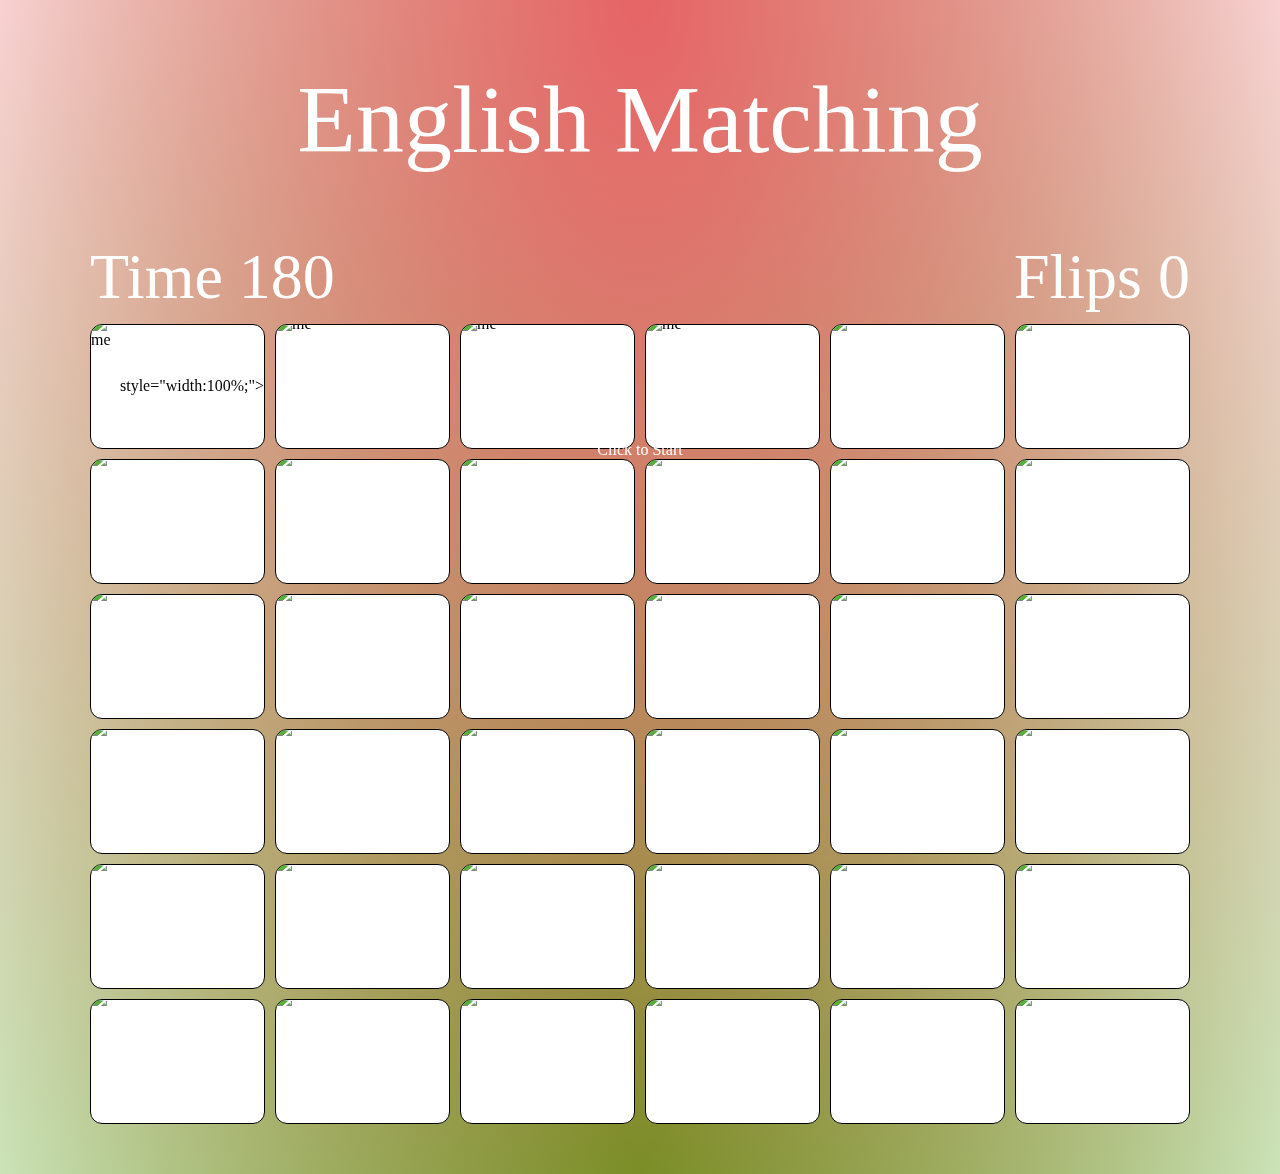
==== commit 805ebea0: "Add files via upload" ====
--- a/index.html
+++ b/index.html
@@ -40,47 +40,47 @@
       <div class="card-back card-face">
         
        
-         <img class="spider" src="https://user-images.githubusercontent.com/100898272/156705933-169f14c7-45e8-4ee2-b657-b16a61bffad6.png"
-		style="width:100%;">
-      </div>
-      <div class="card-front card-face">
-         <img class="card-value" src="https://user-images.githubusercontent.com/100898272/156705496-aac54f64-726a-4446-b147-4ccee9ac0ccd.png"
-		style="width:100%;">
-      </div>
-    </div>
-    <div class="card">
-      <div class="card-back card-face">
-        
-       
-         <img class="spider" src="https://user-images.githubusercontent.com/100898272/156705933-169f14c7-45e8-4ee2-b657-b16a61bffad6.png"
-		style="width:100%;">
-      </div>
-      <div class="card-front card-face">
-         <img class="card-value" src="https://user-images.githubusercontent.com/100898272/156705496-aac54f64-726a-4446-b147-4ccee9ac0ccd.png"
-		style="width:100%;">
-      </div>
-    </div>
-    <div class="card">
-      <div class="card-back card-face">
-        
-       
-         <img class="spider" src="https://user-images.githubusercontent.com/100898272/156705933-169f14c7-45e8-4ee2-b657-b16a61bffad6.png"
-		style="width:100%;">
-      </div>
-      <div class="card-front card-face">
-         <img class="card-value" src="https://user-images.githubusercontent.com/100898272/156705510-7d9829da-701b-4348-ac73-a3bd9e05caec.png"
-		style="width:100%;">
-      </div>
-    </div>
-    <div class="card">
-      <div class="card-back card-face">
-        
-       
-         <img class="spider" src="https://user-images.githubusercontent.com/100898272/156705933-169f14c7-45e8-4ee2-b657-b16a61bffad6.png"
-		style="width:100%;">
-      </div>
-      <div class="card-front card-face">
-         <img class="card-value" src="https://user-images.githubusercontent.com/100898272/156705510-7d9829da-701b-4348-ac73-a3bd9e05caec.png"
+         <img class="spider" src="https://user-images.githubusercontent.com/100898272/156705933-169f14c7-45e8-4ee2-b657-b16a61bffad6.png" alt="me" />
+		style="width:100%;">
+      </div>
+      <div class="card-front card-face">
+         <img class="card-value" src="https://user-images.githubusercontent.com/100898272/156705496-aac54f64-726a-4446-b147-4ccee9ac0ccd.png" alt="me" /
+		style="width:100%;">
+      </div>
+    </div>
+    <div class="card">
+      <div class="card-back card-face">
+        
+       
+         <img class="spider" src="https://user-images.githubusercontent.com/100898272/156705933-169f14c7-45e8-4ee2-b657-b16a61bffad6.png" alt="me" /
+		style="width:100%;">
+      </div>
+      <div class="card-front card-face">
+         <img class="card-value" src="https://user-images.githubusercontent.com/100898272/156705496-aac54f64-726a-4446-b147-4ccee9ac0ccd.png" alt="me" /
+		style="width:100%;">
+      </div>
+    </div>
+    <div class="card">
+      <div class="card-back card-face">
+        
+       
+         <img class="spider" src="https://user-images.githubusercontent.com/100898272/156705933-169f14c7-45e8-4ee2-b657-b16a61bffad6.png" alt="me" /
+		style="width:100%;">
+      </div>
+      <div class="card-front card-face">
+         <img class="card-value" src="https://user-images.githubusercontent.com/100898272/156705510-7d9829da-701b-4348-ac73-a3bd9e05caec.png" alt="me" /
+		style="width:100%;">
+      </div>
+    </div>
+    <div class="card">
+      <div class="card-back card-face">
+        
+       
+         <img class="spider" src="https://user-images.githubusercontent.com/100898272/156705933-169f14c7-45e8-4ee2-b657-b16a61bffad6.png" alt="me" /
+		style="width:100%;">
+      </div>
+      <div class="card-front card-face">
+         <img class="card-value" src="https://user-images.githubusercontent.com/100898272/156705510-7d9829da-701b-4348-ac73-a3bd9e05caec.png" alt="me" /
 		style="width:100%;">
       </div>
     </div>
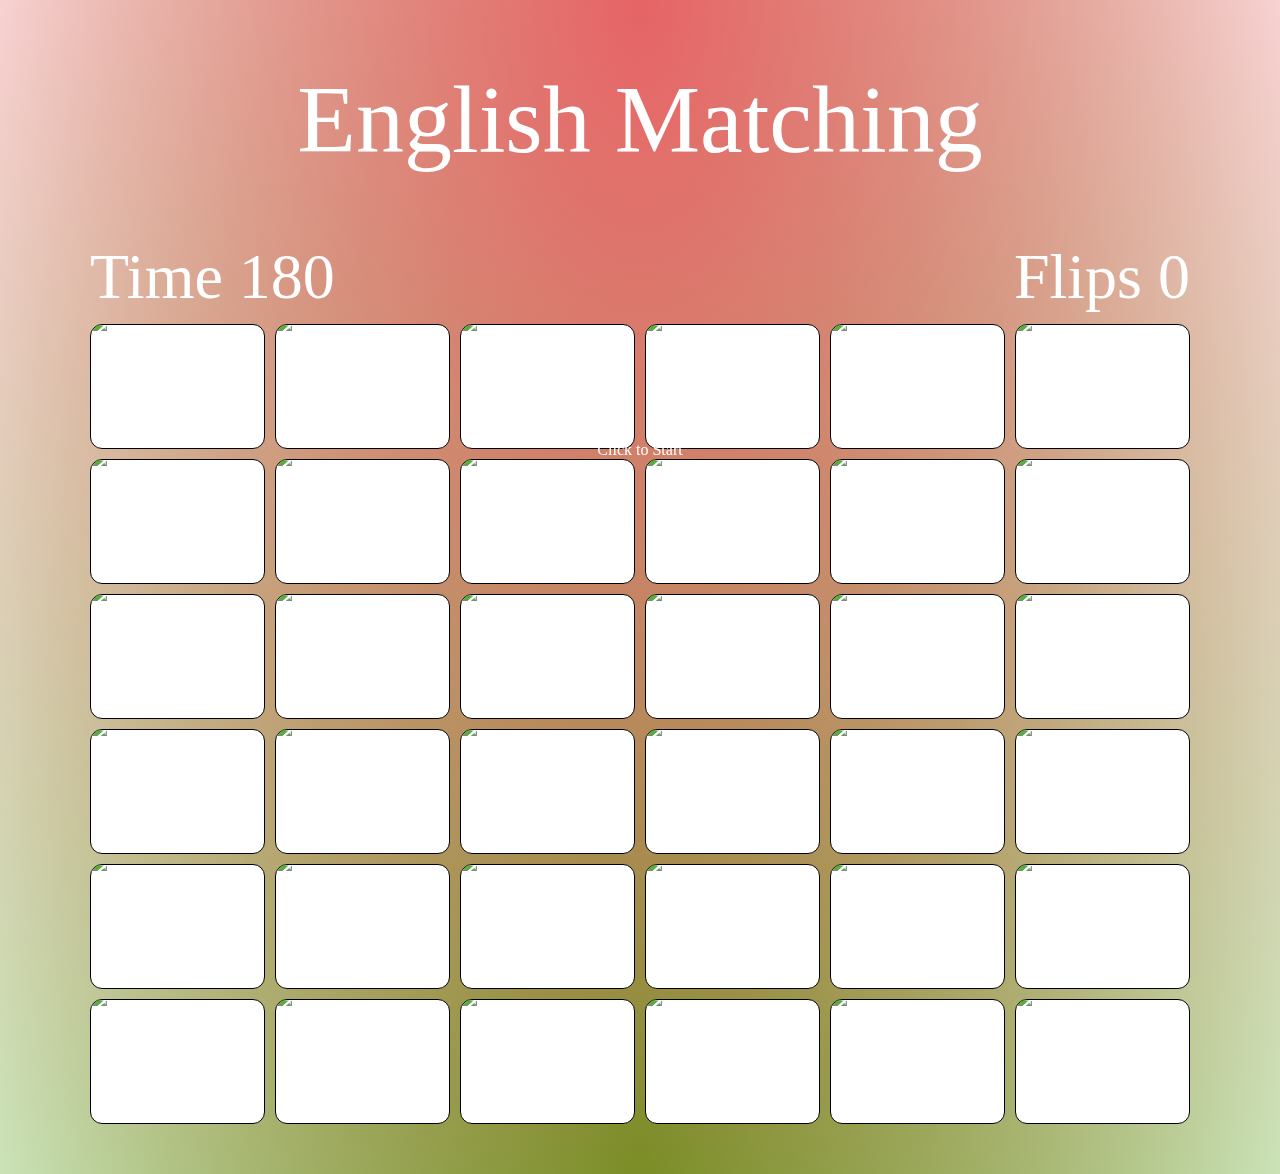
==== commit fe6cbadd: "Update index.html" ====
--- a/index.html
+++ b/index.html
@@ -40,47 +40,47 @@
       <div class="card-back card-face">
         
        
-         <img class="spider" src="https://user-images.githubusercontent.com/100898272/156705933-169f14c7-45e8-4ee2-b657-b16a61bffad6.png" alt="me" />
-		style="width:100%;">
-      </div>
-      <div class="card-front card-face">
-         <img class="card-value" src="https://user-images.githubusercontent.com/100898272/156705496-aac54f64-726a-4446-b147-4ccee9ac0ccd.png" alt="me" /
-		style="width:100%;">
-      </div>
-    </div>
-    <div class="card">
-      <div class="card-back card-face">
-        
-       
-         <img class="spider" src="https://user-images.githubusercontent.com/100898272/156705933-169f14c7-45e8-4ee2-b657-b16a61bffad6.png" alt="me" /
-		style="width:100%;">
-      </div>
-      <div class="card-front card-face">
-         <img class="card-value" src="https://user-images.githubusercontent.com/100898272/156705496-aac54f64-726a-4446-b147-4ccee9ac0ccd.png" alt="me" /
-		style="width:100%;">
-      </div>
-    </div>
-    <div class="card">
-      <div class="card-back card-face">
-        
-       
-         <img class="spider" src="https://user-images.githubusercontent.com/100898272/156705933-169f14c7-45e8-4ee2-b657-b16a61bffad6.png" alt="me" /
-		style="width:100%;">
-      </div>
-      <div class="card-front card-face">
-         <img class="card-value" src="https://user-images.githubusercontent.com/100898272/156705510-7d9829da-701b-4348-ac73-a3bd9e05caec.png" alt="me" /
-		style="width:100%;">
-      </div>
-    </div>
-    <div class="card">
-      <div class="card-back card-face">
-        
-       
-         <img class="spider" src="https://user-images.githubusercontent.com/100898272/156705933-169f14c7-45e8-4ee2-b657-b16a61bffad6.png" alt="me" /
-		style="width:100%;">
-      </div>
-      <div class="card-front card-face">
-         <img class="card-value" src="https://user-images.githubusercontent.com/100898272/156705510-7d9829da-701b-4348-ac73-a3bd9e05caec.png" alt="me" /
+         <img class="spider" src="https://user-images.githubusercontent.com/100898272/156705933-169f14c7-45e8-4ee2-b657-b16a61bffad6.png"
+		style="width:100%;">
+      </div>
+      <div class="card-front card-face">
+         <img class="card-value" src="https://user-images.githubusercontent.com/100898272/156705496-aac54f64-726a-4446-b147-4ccee9ac0ccd.png"
+		style="width:100%;">
+      </div>
+    </div>
+    <div class="card">
+      <div class="card-back card-face">
+        
+       
+         <img class="spider" src="https://user-images.githubusercontent.com/100898272/156705933-169f14c7-45e8-4ee2-b657-b16a61bffad6.png"
+		style="width:100%;">
+      </div>
+      <div class="card-front card-face">
+         <img class="card-value" src="https://user-images.githubusercontent.com/100898272/156705496-aac54f64-726a-4446-b147-4ccee9ac0ccd.png"
+		style="width:100%;">
+      </div>
+    </div>
+    <div class="card">
+      <div class="card-back card-face">
+        
+       
+         <img class="spider" src="https://user-images.githubusercontent.com/100898272/156705933-169f14c7-45e8-4ee2-b657-b16a61bffad6.png"
+		style="width:100%;">
+      </div>
+      <div class="card-front card-face">
+         <img class="card-value" src="https://user-images.githubusercontent.com/100898272/156705510-7d9829da-701b-4348-ac73-a3bd9e05caec.png"
+		style="width:100%;">
+      </div>
+    </div>
+    <div class="card">
+      <div class="card-back card-face">
+        
+       
+         <img class="spider" src="https://user-images.githubusercontent.com/100898272/156705933-169f14c7-45e8-4ee2-b657-b16a61bffad6.png"
+		style="width:100%;">
+      </div>
+      <div class="card-front card-face">
+         <img class="card-value" src="https://user-images.githubusercontent.com/100898272/156705510-7d9829da-701b-4348-ac73-a3bd9e05caec.png"
 		style="width:100%;">
       </div>
     </div>
--- a/style.css
+++ b/style.css
@@ -76,7 +76,20 @@
   border-style: solid;
   transition: transform 500ms ease-in-out;
 }
-
+.card-back {
+  position: absolute;
+  width: 100%;
+  height: 100%;
+  display: flex;
+  justify-content: center;
+  align-items: center;
+  overflow: hidden;
+  backface-visibility: hidden;
+  border-radius: 12px;
+  border-width: 1px;
+  border-style: solid;
+  transition: transform 500ms ease-in-out;
+}
 .card.visible .card-back {
   transform: rotateY(-180deg);
 }
@@ -261,4 +274,4 @@
 .side-link-icon {
   color: white;
   font-size: 30px;
-}+}
